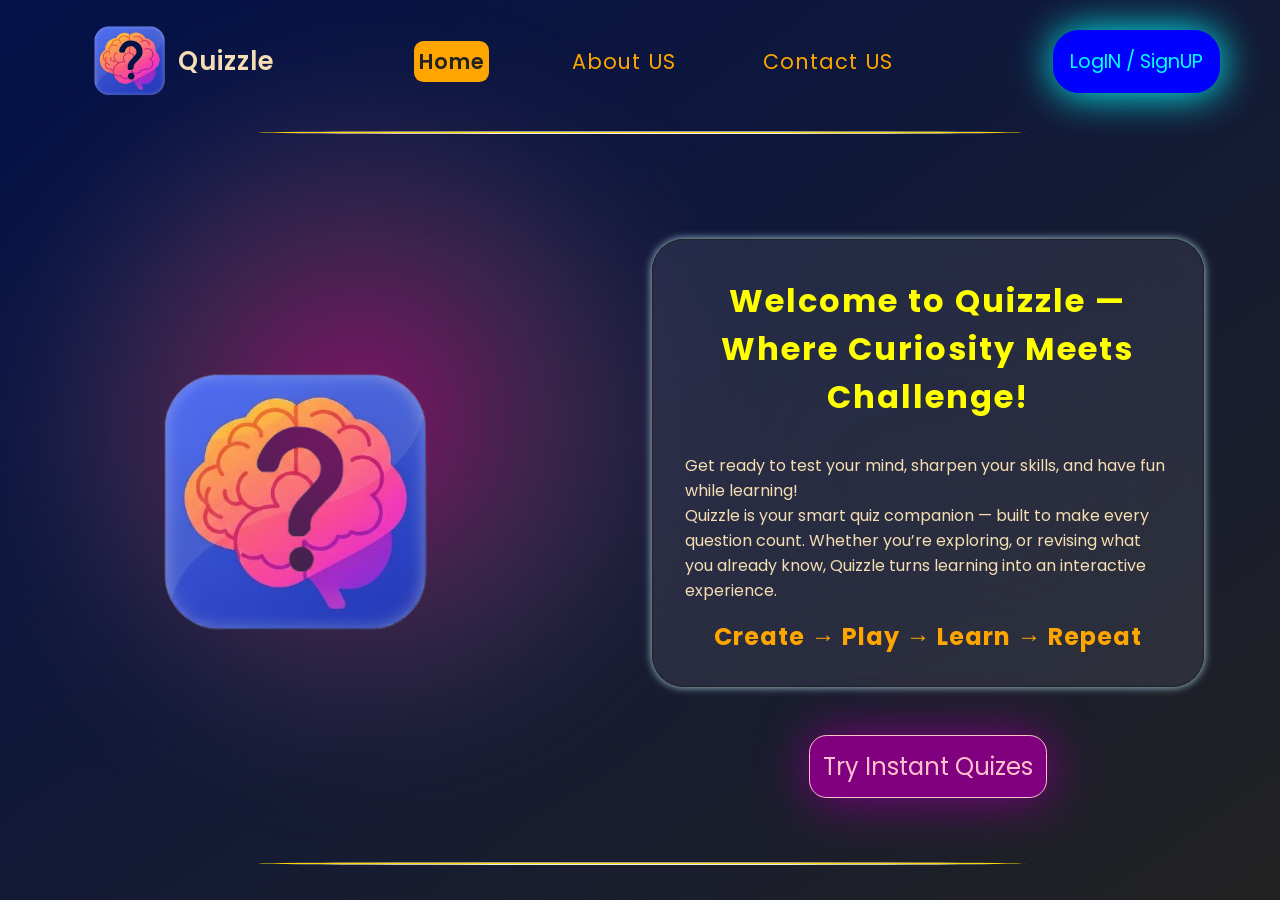
==== index.html @ ac882cb8 "Rename home.html to index.html" ====
<!DOCTYPE html>
<html lang="en">
<head>
    <meta charset="UTF-8">
    <meta name="viewport" content="width=device-width, initial-scale=1.0">
    <link rel="stylesheet" href="home.css">
    <link rel="stylesheet" href="header.css">
    <link rel="icon" href="Assets/Images/quizzle-logo-2-bgless.png">
    <title>Quizzle</title>
</head>
<body>
    <div class="gradient-sphere circle-1"></div>
    <div class="gradient-sphere circle-2"></div>
    <header>
        <div class="logo-container">
            <a href="home.html"><img class="h-logo" src="Assets/Images/quizzle-logo-2-bgless.png" alt="Logo"></a>
            <span>Quizzle</span>
        </div>
        <div class="tab-container">
            <a href="#" class="active head-link">Home</a>
            <a href="about-us.html" class="head-link">About US</a>
            <a href="contact.html" class="head-link">Contact US</a>
        </div>
        <div class="login-container">
            <a id='dynBtn' href="login-page.html">LogIN / SignUP</a>
        </div>
    </header>
    <hr>
    <div class="top-container">
        <div class="left">
            <img src="Assets/Images/quizzle-logo-2-bgless.png" alt="logo">
        </div>
        <div class="right">
            <div class="content">
                <h1>Welcome to Quizzle — Where Curiosity Meets Challenge!</h1>
                <p>Get ready to test your mind, sharpen your skills, and have fun while learning!<br>Quizzle is your smart quiz companion — built to make every question count. Whether you’re exploring, or revising what you already know, Quizzle turns learning into an interactive experience.</p>
                <h2>Create &rarr; Play &rarr; Learn &rarr; Repeat</h2>
            </div>
            <a class="explore-btn" href="instant-quizes.html">Try Instant Quizes</a>
        </div>
    </div>
    <hr>
    <script>
        if(localStorage.getItem('fName') != null){
            let dynBtn = document.getElementById('dynBtn');
            dynBtn.innerHTML = "Dashboard";
            dynBtn.href = "myprofile.html";
        }
    </script>
</body>
</html>
---- home.css ----
@import url('https://fonts.googleapis.com/css2?family=Poppins&display=swap');
*{
    margin: 0;
    padding: 0;
    /* color: wheat; */
    font-family: "Poppins", sans-serif;
}
body{
    background: linear-gradient(to bottom right, #031149,#222);
    min-height: 100dvh;
    min-width: 100dvw;
    overflow-x: hidden;
}
.gradient-sphere{
    position: absolute;
    border-radius: 50%;
    filter: blur(80px);
    z-index: -2;
    opacity: 0;
}
.circle-1{
    width: 32rem;
    height: 32rem;
    background: radial-gradient(rgb(222, 14, 156),#223,violet);
    top: 10rem;
    left: 6.3rem;
    animation: glitterNglow both;
    animation-duration: 3s;
    animation-iteration-count: infinite;
    animation-direction: alternate;
    opacity: .5;
}
@keyframes glitterNglow {
    to{
        opacity: .9;
    }
}

.top-container{
    display: grid;
    grid-template-columns: 45% 55%;
    min-height: 80dvh;
    /* border: 2px solid yellow; */
}
.left{
    display: flex;
    align-items: center;
    justify-content: center;
}
.left img{
    padding-left: .2rem;
    padding-bottom: .6rem;
    animation-name: imgAppear;
    animation-duration: 2.5s;
    animation-fill-mode: forwards;
}
@keyframes imgAppear {
    from{
        transform: scale(0) rotate(-30deg);
    }
}
.right{
    display: flex;
    flex-direction: column;
    align-items: center;
    justify-content: center;
}
.right .explore-btn{
    margin: 2rem;
    margin-top: 3rem;
    padding: .8rem;
    box-shadow: 1px 1px 50px purple;
    font-size: 1.5rem;
    background-color: purple;
    color: pink;
    border-radius: 1.1rem;
    transition: both 1s;
    animation-name: btnAppear;
    animation-duration: 1.8s;
    animation-direction: alternate;
    animation-delay: 1s;
    transition: all 1s;
    animation-fill-mode: forwards;
    border: .1px solid pink;
    transform: rotate(-20deg) scale(0);
}
@keyframes btnAppear {
    to{
        transform: rotate(0deg) scale(1);
    }
}
.right .explore-btn:hover{
    color: purple;
    background: pink;
    box-shadow: 1px 1px 20px violet;
}
.right .content{
    padding: 2rem;
    margin-top: 5rem;
    background: rgba(255, 255, 255, 0.08);
    backdrop-filter: blur(100px);
    border-radius: 2rem;
    box-shadow: 0 0 8px lightblue;
    border: .5px solid #222;
    width: 38dvw;
    animation-name: appear;
    animation-duration: 1.5s;
    animation-direction: alternate;
}
@keyframes appear {
    from{
        transform: translate(500px);
    }
}
.right .content h1{
    text-align: center;
    padding: .3rem;
    padding-bottom: 2rem;
    color: yellow;
    letter-spacing: 2px;
}
.right p{
    color: wheat;
}
.right .content h2{
    padding-top: 1rem;
    text-align: center;
    color: orange;
    letter-spacing: 1px;
}
hr{
    width: 60dvw;
    text-align: center;
    border-radius: 50%;
    height: 1px;
    margin: 0 auto;
    background: gold;
    margin-top: .5rem;
    animation-name: hrExpand;
    animation-duration: 1.4s;
    animation-direction: alternate;
}
@keyframes hrExpand {
    from{
        width: 0;
    }
}
---- header.css ----
@import url('https://fonts.googleapis.com/css2?family=Poppins&display=swap');
*{
    margin: 0;
    padding: 0;
    font-family: "Poppins", sans-serif;
}
header{
    width: 100dvw;
    height: 13dvh;
    /* border: 2px solid red; */
    padding: .2rem 1rem;
    display: grid;
    grid-template-columns: 25% 50% 25%;
    justify-content: space-between;
    align-items: center;
}
.logo-container{
    display: flex;
    justify-content: center;
    /* border: 2px solid green; */
    align-items: center;
}
.logo-container span{
    font-size: 1.6rem;
    font-weight: 600;
    color: wheat;
    letter-spacing: 1px;
}
.h-logo{
    width: 100px;
}
.head-link{
    color: orange;
    padding: .3rem;
}
.head-link:hover{
    color: yellow;
}
.active{
    background-color: orange;
    color: #222;
    font-weight: 600;
    padding: .3rem;
    border-radius: .6rem;
    transition: all 1s;
}
.active:hover{
    color: #223;
    box-shadow: 1px 1px 40px orange;
}
.tab-container a{
    letter-spacing: 1px;
    font-size: 1.3rem;

}
a{
    text-decoration: none;
    font-size: 1.2rem;
}
.tab-container{
    display: flex;
    justify-content: space-evenly;
}
.login-container{
    display: flex;
    justify-content: center;
    align-items: center;
    /* border: 2px solid green; */
}
.login-container a{
    padding: 1rem;
    background: blue;
    color: aqua;
    border-radius: 1.6rem;
    transition: all 1s;
    border: .1px solid blue;
    box-shadow: 1px 1px 40px aqua;
}
.login-container a:hover{
    background: aqua;
    color: blue;
    border: .1px solid aqua;
    box-shadow: 1px 1px 40px blue;
}
hr{
    width: 60dvw;
    text-align: center;
    border-radius: 50%;
    height: 1px;
    margin: 0 auto;
    background: gold;
    margin-top: .5rem;
    animation-name: hrExpand;
    animation-duration: 1.4s;
    animation-direction: alternate;
}
@keyframes hrExpand {
    from{
        width: 0;
    }
}
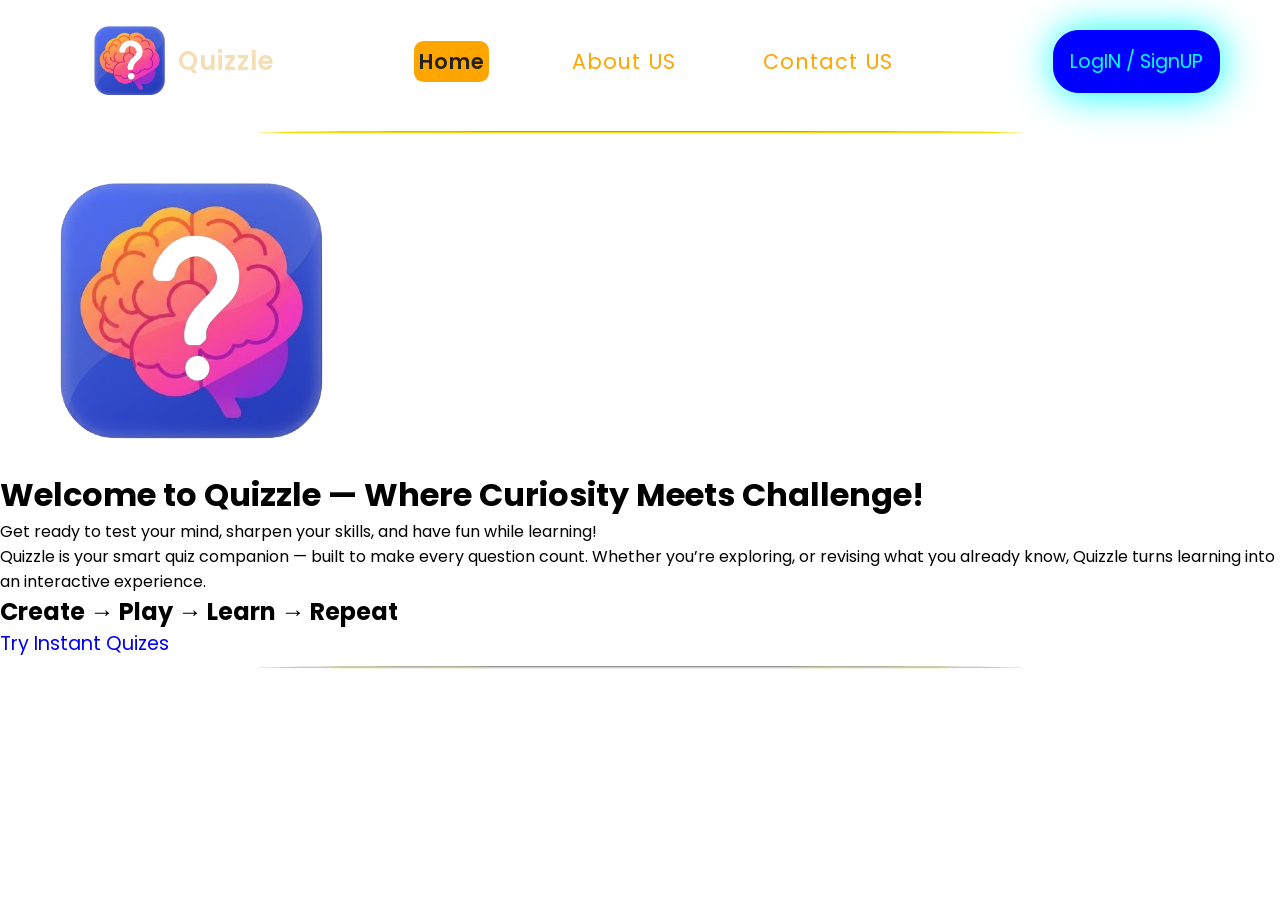
==== commit d497aadc: "File names have been changed" ====
--- a/index.html
+++ b/index.html
@@ -3,7 +3,7 @@
 <head>
     <meta charset="UTF-8">
     <meta name="viewport" content="width=device-width, initial-scale=1.0">
-    <link rel="stylesheet" href="home.css">
+    <link rel="stylesheet" href="index.css">
     <link rel="stylesheet" href="header.css">
     <link rel="icon" href="Assets/Images/quizzle-logo-2-bgless.png">
     <title>Quizzle</title>
@@ -13,7 +13,7 @@
     <div class="gradient-sphere circle-2"></div>
     <header>
         <div class="logo-container">
-            <a href="home.html"><img class="h-logo" src="Assets/Images/quizzle-logo-2-bgless.png" alt="Logo"></a>
+            <a href="index.html"><img class="h-logo" src="Assets/Images/quizzle-logo-2-bgless.png" alt="Logo"></a>
             <span>Quizzle</span>
         </div>
         <div class="tab-container">
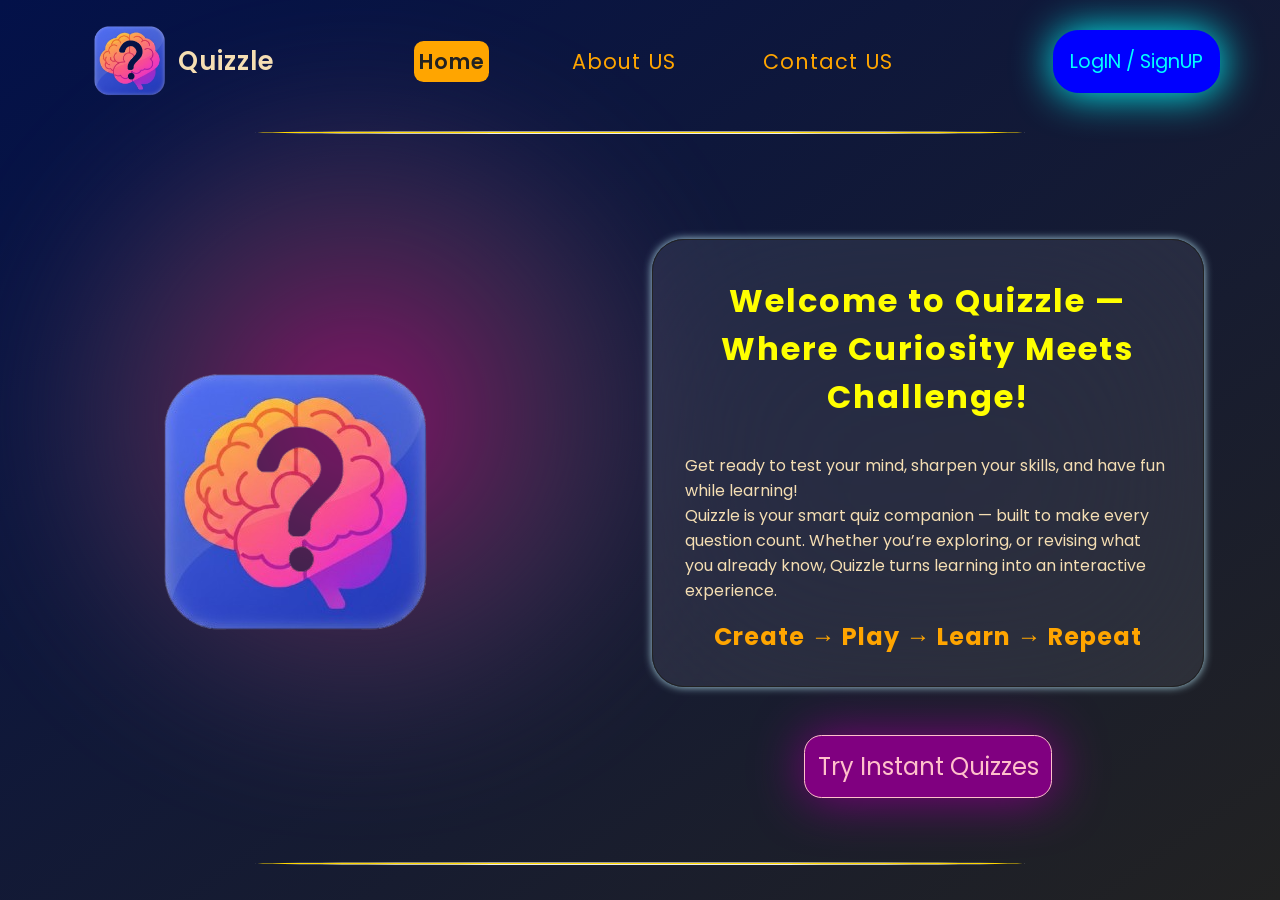
==== commit b1d9c3da: "Did some minor changes to files" ====
--- a/index.html
+++ b/index.html
@@ -36,7 +36,7 @@
                 <p>Get ready to test your mind, sharpen your skills, and have fun while learning!<br>Quizzle is your smart quiz companion — built to make every question count. Whether you’re exploring, or revising what you already know, Quizzle turns learning into an interactive experience.</p>
                 <h2>Create &rarr; Play &rarr; Learn &rarr; Repeat</h2>
             </div>
-            <a class="explore-btn" href="instant-quizes.html">Try Instant Quizes</a>
+            <a class="explore-btn" href="instant-quizes.html">Try Instant Quizzes</a>
         </div>
     </div>
     <hr>
--- a/index.css
+++ b/index.css
@@ -0,0 +1,147 @@
+@import url('https://fonts.googleapis.com/css2?family=Poppins&display=swap');
+*{
+    margin: 0;
+    padding: 0;
+    /* color: wheat; */
+    font-family: "Poppins", sans-serif;
+}
+body{
+    background: linear-gradient(to bottom right, #031149,#222);
+    min-height: 100dvh;
+    min-width: 100dvw;
+    overflow-x: hidden;
+}
+.gradient-sphere{
+    position: absolute;
+    border-radius: 50%;
+    filter: blur(80px);
+    z-index: -2;
+    opacity: 0;
+}
+.circle-1{
+    width: 32rem;
+    height: 32rem;
+    background: radial-gradient(rgb(222, 14, 156),#223,violet);
+    top: 10rem;
+    left: 6.3rem;
+    animation: glitterNglow both;
+    animation-duration: 3s;
+    animation-iteration-count: infinite;
+    animation-direction: alternate;
+    opacity: .5;
+}
+@keyframes glitterNglow {
+    to{
+        opacity: .9;
+    }
+}
+
+.top-container{
+    display: grid;
+    grid-template-columns: 45% 55%;
+    min-height: 80dvh;
+    /* border: 2px solid yellow; */
+}
+.left{
+    display: flex;
+    align-items: center;
+    justify-content: center;
+}
+.left img{
+    padding-left: .2rem;
+    padding-bottom: .6rem;
+    animation-name: imgAppear;
+    animation-duration: 2.5s;
+    animation-fill-mode: forwards;
+}
+@keyframes imgAppear {
+    from{
+        transform: scale(0) rotate(-30deg);
+    }
+}
+.right{
+    display: flex;
+    flex-direction: column;
+    align-items: center;
+    justify-content: center;
+}
+.right .explore-btn{
+    margin: 2rem;
+    margin-top: 3rem;
+    padding: .8rem;
+    box-shadow: 1px 1px 50px purple;
+    font-size: 1.5rem;
+    background-color: purple;
+    color: pink;
+    border-radius: 1.1rem;
+    transition: both 1s;
+    animation-name: btnAppear;
+    animation-duration: 1.8s;
+    animation-direction: alternate;
+    animation-delay: 1s;
+    transition: all 1s;
+    animation-fill-mode: forwards;
+    border: .1px solid pink;
+    transform: rotate(-20deg) scale(0);
+}
+@keyframes btnAppear {
+    to{
+        transform: rotate(0deg) scale(1);
+    }
+}
+.right .explore-btn:hover{
+    color: purple;
+    background: pink;
+    box-shadow: 1px 1px 20px violet;
+}
+.right .content{
+    padding: 2rem;
+    margin-top: 5rem;
+    background: rgba(255, 255, 255, 0.08);
+    backdrop-filter: blur(100px);
+    border-radius: 2rem;
+    box-shadow: 0 0 8px lightblue;
+    border: .5px solid #222;
+    width: 38dvw;
+    animation-name: appear;
+    animation-duration: 1.5s;
+    animation-direction: alternate;
+}
+@keyframes appear {
+    from{
+        transform: translate(500px);
+    }
+}
+.right .content h1{
+    text-align: center;
+    padding: .3rem;
+    padding-bottom: 2rem;
+    color: yellow;
+    letter-spacing: 2px;
+}
+.right p{
+    color: wheat;
+}
+.right .content h2{
+    padding-top: 1rem;
+    text-align: center;
+    color: orange;
+    letter-spacing: 1px;
+}
+hr{
+    width: 60dvw;
+    text-align: center;
+    border-radius: 50%;
+    height: 1px;
+    margin: 0 auto;
+    background: gold;
+    margin-top: .5rem;
+    animation-name: hrExpand;
+    animation-duration: 1.4s;
+    animation-direction: alternate;
+}
+@keyframes hrExpand {
+    from{
+        width: 0;
+    }
+}
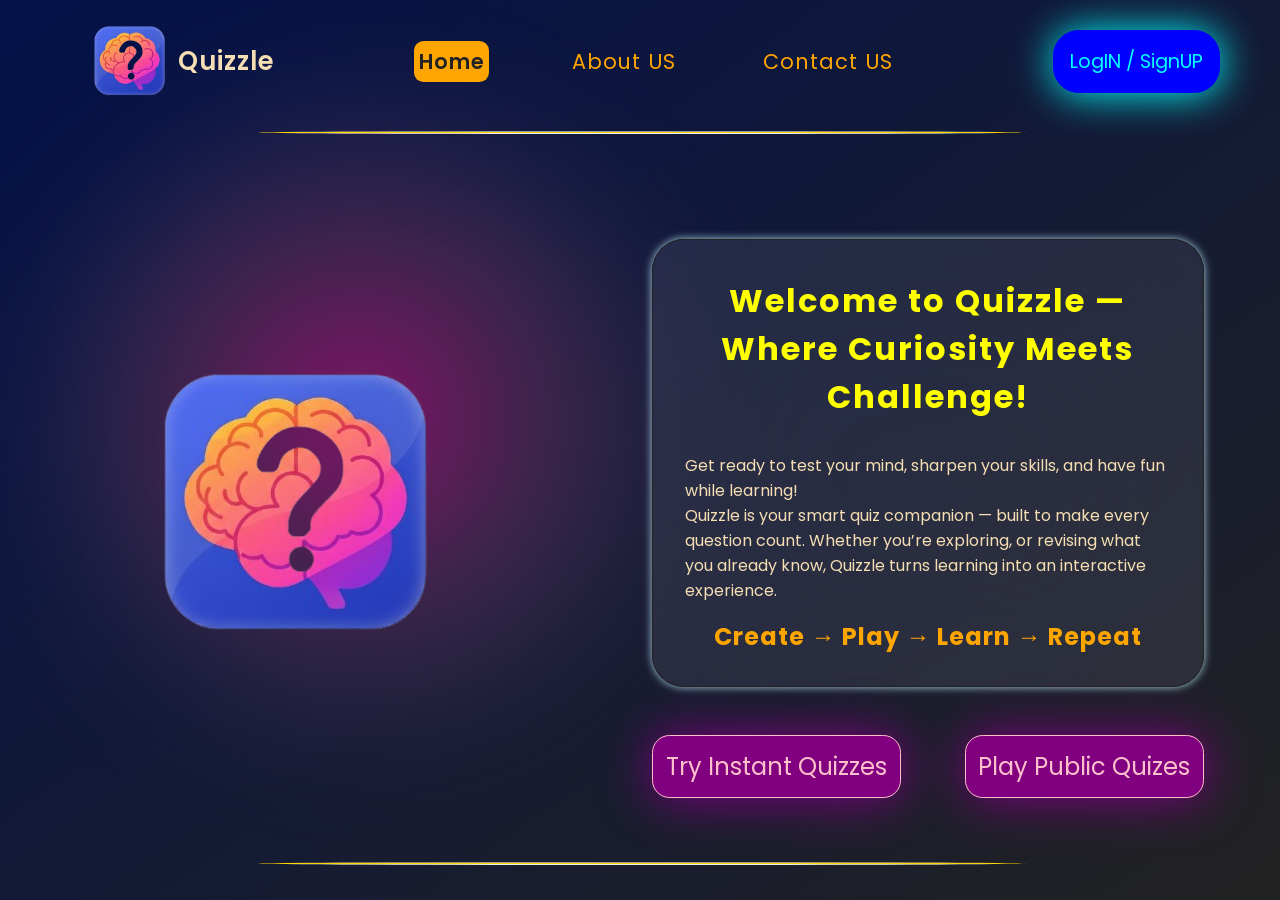
==== commit 649c7a3e: "quality fixes and also added profile edit options" ====
--- a/index.html
+++ b/index.html
@@ -36,16 +36,13 @@
                 <p>Get ready to test your mind, sharpen your skills, and have fun while learning!<br>Quizzle is your smart quiz companion — built to make every question count. Whether you’re exploring, or revising what you already know, Quizzle turns learning into an interactive experience.</p>
                 <h2>Create &rarr; Play &rarr; Learn &rarr; Repeat</h2>
             </div>
-            <a class="explore-btn" href="instant-quizes.html">Try Instant Quizzes</a>
+            <div class="combi">
+                <a class="explore-btn" href="instant-quizes.html">Try Instant Quizzes</a>
+                <a class="explore-btn" href="play-quiz.html">Play Public Quizes</a>
+            </div>
         </div>
     </div>
     <hr>
-    <script>
-        if(localStorage.getItem('fName') != null){
-            let dynBtn = document.getElementById('dynBtn');
-            dynBtn.innerHTML = "Dashboard";
-            dynBtn.href = "myprofile.html";
-        }
-    </script>
+    <script src="general.js"></script>
 </body>
 </html>
--- a/index.css
+++ b/index.css
@@ -65,7 +65,7 @@
     align-items: center;
     justify-content: center;
 }
-.right .explore-btn{
+.explore-btn{
     margin: 2rem;
     margin-top: 3rem;
     padding: .8rem;
@@ -89,10 +89,14 @@
         transform: rotate(0deg) scale(1);
     }
 }
-.right .explore-btn:hover{
+.explore-btn:hover{
     color: purple;
     background: pink;
     box-shadow: 1px 1px 20px violet;
+}
+.combi{
+    display: flex;
+
 }
 .right .content{
     padding: 2rem;
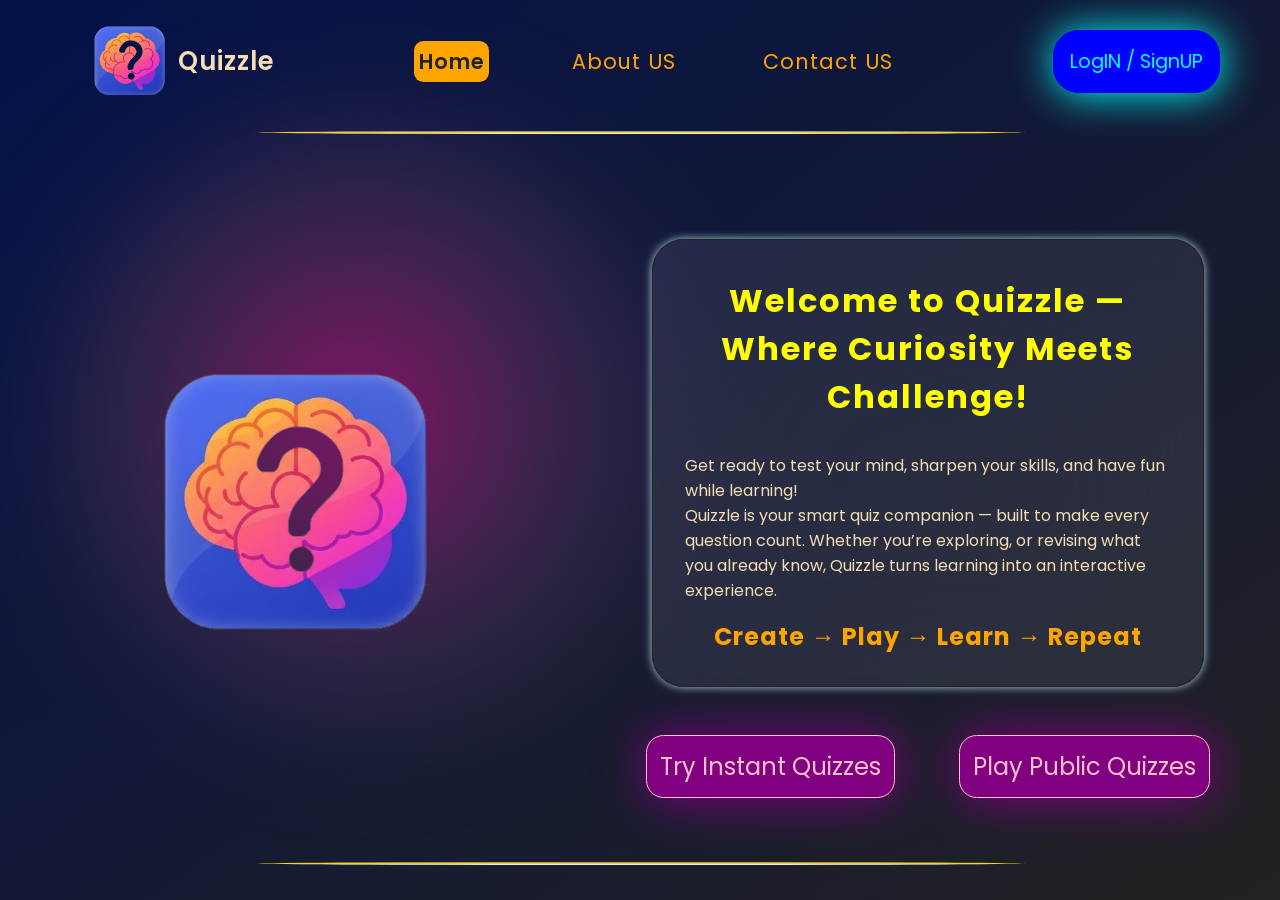
==== commit b0c7403a: "Did some fixes" ====
--- a/index.html
+++ b/index.html
@@ -38,7 +38,7 @@
             </div>
             <div class="combi">
                 <a class="explore-btn" href="instant-quizes.html">Try Instant Quizzes</a>
-                <a class="explore-btn" href="play-quiz.html">Play Public Quizes</a>
+                <a class="explore-btn" href="play-quiz.html">Play Public Quizzes</a>
             </div>
         </div>
     </div>
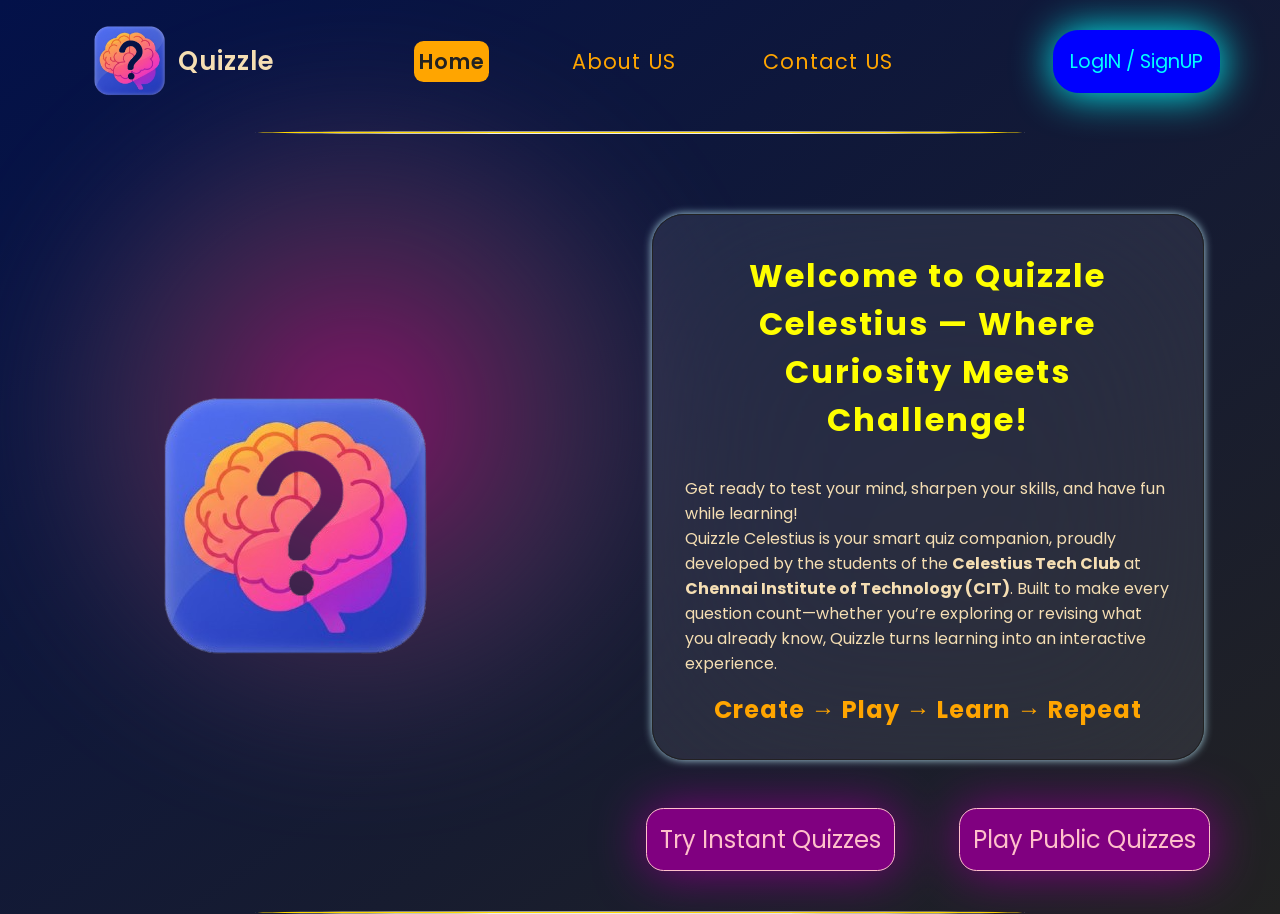
==== commit 5805740c: "SEO Optimization" ====
--- a/index.html
+++ b/index.html
@@ -3,10 +3,49 @@
 <head>
     <meta charset="UTF-8">
     <meta name="viewport" content="width=device-width, initial-scale=1.0">
+    <title>Quizzle Celestius | Online Quiz Creator & Practice Platform - CIT Chennai</title>
+    <meta name="description" content="Create, play, and share interactive quizzes with Quizzle Celestius. Test your skills in HTML, CSS, JavaScript, and Python. Developed by Chennai Institute of Technology (CIT) Celestius Tech Club.">
+    <meta name="keywords" content="Quizzle, Quizzle Celestius, Quizzle CIT, Chennai Institute of Technology, Celestius Tech Club, online quiz creator, play quizzes, HTML CSS JS practice">
+    <meta name="robots" content="index, follow">
+    <link rel="canonical" href="https://quizzle-celestius.netlify.app/index.html">
+    
+    <!-- Open Graph / Facebook -->
+    <meta property="og:type" content="website">
+    <meta property="og:url" content="https://quizzle-celestius.netlify.app/index.html">
+    <meta property="og:title" content="Quizzle Celestius | Online Quiz Creator & Practice Platform - CIT Chennai">
+    <meta property="og:description" content="Create, play, and share interactive quizzes with Quizzle Celestius. Test your skills in HTML, CSS, JavaScript, and Python. Developed by Chennai Institute of Technology (CIT) Celestius Tech Club.">
+    <meta property="og:image" content="https://quizzle-celestius.netlify.app/Assets/Images/quizzle-logo-2-bgless.png">
+    
+    <!-- Twitter -->
+    <meta property="twitter:card" content="summary_large_image">
+    <meta property="twitter:url" content="https://quizzle-celestius.netlify.app/index.html">
+    <meta property="twitter:title" content="Quizzle Celestius | Online Quiz Creator & Practice Platform - CIT Chennai">
+    <meta property="twitter:description" content="Create, play, and share interactive quizzes with Quizzle Celestius. Test your skills in HTML, CSS, JavaScript, and Python. Developed by Chennai Institute of Technology (CIT) Celestius Tech Club.">
+    <meta property="twitter:image" content="https://quizzle-celestius.netlify.app/Assets/Images/quizzle-logo-2-bgless.png">
+
     <link rel="stylesheet" href="index.css">
     <link rel="stylesheet" href="header.css">
     <link rel="icon" href="Assets/Images/quizzle-logo-2-bgless.png">
-    <title>Quizzle</title>
+
+    <!-- Structured Data -->
+    <script type="application/ld+json">
+    {
+      "@context": "https://schema.org",
+      "@type": "WebSite",
+      "name": "Quizzle Celestius",
+      "url": "https://quizzle-celestius.netlify.app/",
+      "description": "Create, play, and share interactive quizzes. Test your skills in HTML, CSS, JavaScript, and Python. Developed by Chennai Institute of Technology (CIT) Celestius Tech Club.",
+      "potentialAction": {
+        "@type": "SearchAction",
+        "target": "https://quizzle-celestius.netlify.app/instant-quizes.html?search={search_term_string}",
+        "query-input": "required name=search_term_string"
+      },
+      "author": {
+        "@type": "Organization",
+        "name": "Celestius Tech Club - Chennai Institute of Technology"
+      }
+    }
+    </script>
 </head>
 <body>
     <div class="gradient-sphere circle-1"></div>
@@ -32,8 +71,8 @@
         </div>
         <div class="right">
             <div class="content">
-                <h1>Welcome to Quizzle — Where Curiosity Meets Challenge!</h1>
-                <p>Get ready to test your mind, sharpen your skills, and have fun while learning!<br>Quizzle is your smart quiz companion — built to make every question count. Whether you’re exploring, or revising what you already know, Quizzle turns learning into an interactive experience.</p>
+                <h1>Welcome to Quizzle Celestius — Where Curiosity Meets Challenge!</h1>
+                <p>Get ready to test your mind, sharpen your skills, and have fun while learning!<br>Quizzle Celestius is your smart quiz companion, proudly developed by the students of the <strong>Celestius Tech Club</strong> at <strong>Chennai Institute of Technology (CIT)</strong>. Built to make every question count—whether you’re exploring or revising what you already know, Quizzle turns learning into an interactive experience.</p>
                 <h2>Create &rarr; Play &rarr; Learn &rarr; Repeat</h2>
             </div>
             <div class="combi">
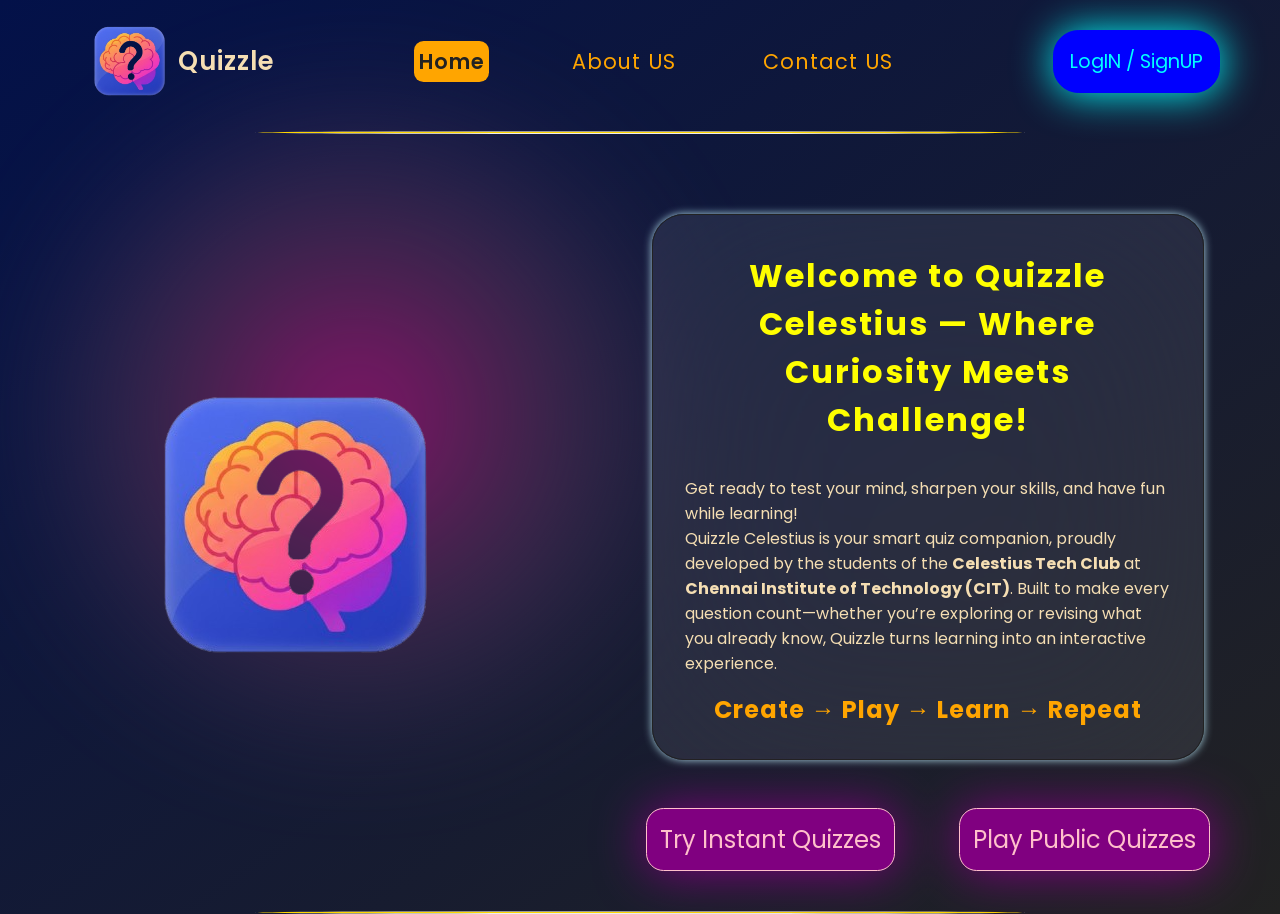
==== commit c1cc9521: "Update favicon link definitions on all public pages for maximum search engine compatibility" ====
--- a/index.html
+++ b/index.html
@@ -25,7 +25,9 @@
 
     <link rel="stylesheet" href="index.css">
     <link rel="stylesheet" href="header.css">
-    <link rel="icon" href="Assets/Images/quizzle-logo-2-bgless.png">
+    <link rel="icon" type="image/png" href="Assets/Images/quizzle-logo-2-bgless.png">
+    <link rel="shortcut icon" type="image/png" href="Assets/Images/quizzle-logo-2-bgless.png">
+    <link rel="apple-touch-icon" href="Assets/Images/quizzle-logo-2-bgless.png">
 
     <!-- Structured Data -->
     <script type="application/ld+json">
